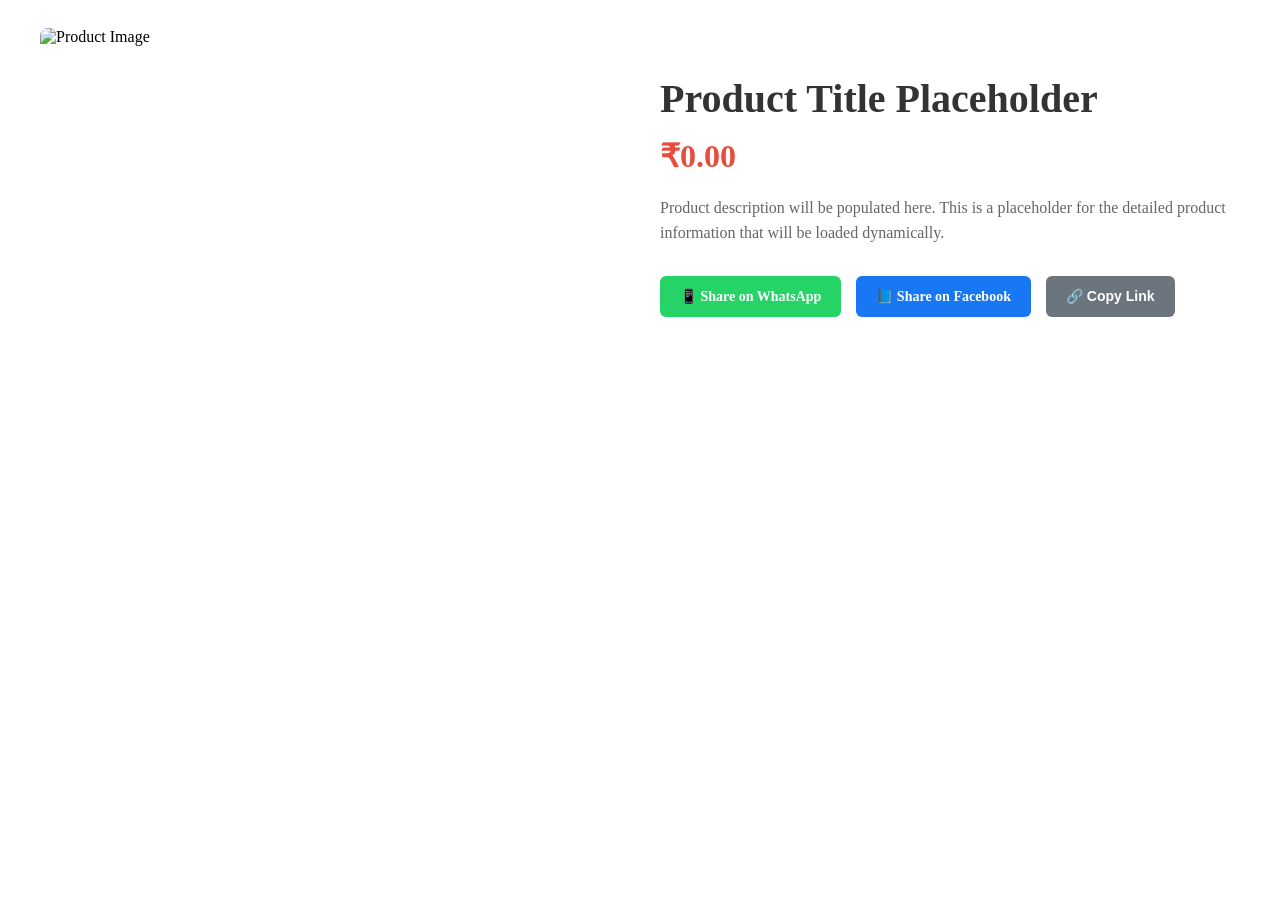
==== product.html @ 0b2ab390 "Create product.html Complete product detail page template with: - Responsive HTML structure - Plac" ====
<!DOCTYPE html>
<html lang="en">
<head>
    <meta charset="UTF-8">
    <meta name="viewport" content="width=device-width, initial-scale=1.0">
    <title id="product-title-meta">Product Name - Sujata Fashion</title>
    
    <!-- Meta tags for social sharing -->
    <meta property="og:title" content="" id="og-title">
    <meta property="og:description" content="" id="og-description">
    <meta property="og:image" content="" id="og-image">
    <meta property="og:url" content="" id="og-url">
    <meta property="og:type" content="product">
    <meta name="twitter:card" content="summary_large_image">
    <meta name="twitter:title" content="" id="twitter-title">
    <meta name="twitter:description" content="" id="twitter-description">
    <meta name="twitter:image" content="" id="twitter-image">
    
    <!-- Existing main.css styling -->
    <link rel="stylesheet" href="main.css">
    
    <style>
        .product-container {
            max-width: 1200px;
            margin: 0 auto;
            padding: 20px;
        }
        
        .product-layout {
            display: grid;
            grid-template-columns: 1fr 1fr;
            gap: 40px;
            margin-bottom: 30px;
        }
        
        .product-images {
            display: flex;
            flex-direction: column;
        }
        
        .main-image {
            width: 100%;
            height: 500px;
            object-fit: cover;
            border-radius: 8px;
            margin-bottom: 15px;
        }
        
        .image-gallery {
            display: flex;
            gap: 10px;
            overflow-x: auto;
        }
        
        .gallery-thumb {
            width: 80px;
            height: 80px;
            object-fit: cover;
            border-radius: 4px;
            cursor: pointer;
            border: 2px solid transparent;
            transition: border-color 0.3s;
        }
        
        .gallery-thumb:hover,
        .gallery-thumb.active {
            border-color: #007bff;
        }
        
        .product-info {
            padding: 20px 0;
        }
        
        .product-title {
            font-size: 2.5em;
            margin-bottom: 15px;
            color: #333;
        }
        
        .product-price {
            font-size: 2em;
            color: #e74c3c;
            font-weight: bold;
            margin-bottom: 20px;
        }
        
        .product-description {
            line-height: 1.6;
            margin-bottom: 30px;
            color: #666;
        }
        
        .share-buttons {
            display: flex;
            gap: 15px;
            margin-top: 20px;
        }
        
        .share-btn {
            padding: 12px 20px;
            border: none;
            border-radius: 6px;
            cursor: pointer;
            font-size: 14px;
            font-weight: bold;
            text-decoration: none;
            display: inline-flex;
            align-items: center;
            gap: 8px;
            transition: background-color 0.3s;
        }
        
        .whatsapp-btn {
            background-color: #25d366;
            color: white;
        }
        
        .whatsapp-btn:hover {
            background-color: #128c7e;
        }
        
        .facebook-btn {
            background-color: #1877f2;
            color: white;
        }
        
        .facebook-btn:hover {
            background-color: #166fe5;
        }
        
        .copy-btn {
            background-color: #6c757d;
            color: white;
        }
        
        .copy-btn:hover {
            background-color: #5a6268;
        }
        
        @media (max-width: 768px) {
            .product-layout {
                grid-template-columns: 1fr;
                gap: 20px;
            }
            
            .product-title {
                font-size: 2em;
            }
            
            .product-price {
                font-size: 1.5em;
            }
            
            .share-buttons {
                flex-wrap: wrap;
            }
        }
    </style>
</head>
<body>
    <!-- Navigation and header would go here -->
    
    <div class="product-container">
        <div class="product-layout">
            <!-- Product Images Section -->
            <div class="product-images">
                <img id="main-product-image" class="main-image" src="" alt="Product Image" onerror="this.src='[data-uri]">
                
                <!-- Image Gallery Thumbnails -->
                <div id="image-gallery" class="image-gallery">
                    <!-- Gallery thumbnails will be populated by JavaScript -->
                </div>
            </div>
            
            <!-- Product Information Section -->
            <div class="product-info">
                <h1 id="product-title" class="product-title">Product Title Placeholder</h1>
                
                <div id="product-price" class="product-price">₹0.00</div>
                
                <div id="product-description" class="product-description">
                    <p>Product description will be populated here. This is a placeholder for the detailed product information that will be loaded dynamically.</p>
                </div>
                
                <!-- Share Buttons -->
                <div class="share-buttons">
                    <a href="#" id="whatsapp-share" class="share-btn whatsapp-btn" target="_blank">
                        📱 Share on WhatsApp
                    </a>
                    <a href="#" id="facebook-share" class="share-btn facebook-btn" target="_blank">
                        📘 Share on Facebook
                    </a>
                    <button id="copy-link" class="share-btn copy-btn">
                        🔗 Copy Link
                    </button>
                </div>
            </div>
        </div>
    </div>
    
    <script>
        // Placeholder JavaScript functions for dynamic content population
        const ProductPage = {
            // Function to populate product data
            populateProduct: function(productData) {
                // Update title
                document.getElementById('product-title').textContent = productData.title || 'Product Title';
                document.getElementById('product-title-meta').textContent = (productData.title || 'Product') + ' - Sujata Fashion';
                
                // Update price
                document.getElementById('product-price').textContent = productData.price || '₹0.00';
                
                // Update description
                document.getElementById('product-description').innerHTML = productData.description || '<p>No description available.</p>';
                
                // Update main image
                if (productData.mainImage) {
                    document.getElementById('main-product-image').src = productData.mainImage;
                    document.getElementById('main-product-image').alt = productData.title || 'Product Image';
                }
                
                // Populate image gallery
                if (productData.gallery && productData.gallery.length > 0) {
                    this.populateImageGallery(productData.gallery);
                }
                
                // Update meta tags for social sharing
                this.updateMetaTags(productData);
                
                // Update share buttons
                this.updateShareButtons(productData);
            },
            
            // Function to populate image gallery
            populateImageGallery: function(images) {
                const gallery = document.getElementById('image-gallery');
                gallery.innerHTML = '';
                
                images.forEach((image, index) => {
                    const thumb = document.createElement('img');
                    thumb.src = image;
                    thumb.alt = `Product view ${index + 1}`;
                    thumb.className = 'gallery-thumb';
                    if (index === 0) thumb.classList.add('active');
                    
                    thumb.addEventListener('click', () => {
                        document.getElementById('main-product-image').src = image;
                        document.querySelectorAll('.gallery-thumb').forEach(t => t.classList.remove('active'));
                        thumb.classList.add('active');
                    });
                    
                    gallery.appendChild(thumb);
                });
            },
            
            // Function to update meta tags for social sharing
            updateMetaTags: function(productData) {
                const currentUrl = window.location.href;
                
                // Update Open Graph tags
                document.getElementById('og-title').content = productData.title || 'Product';
                document.getElementById('og-description').content = productData.shortDescription || productData.title || 'Check out this product';
                document.getElementById('og-image').content = productData.mainImage || '';
                document.getElementById('og-url').content = currentUrl;
                
                // Update Twitter tags
                document.getElementById('twitter-title').content = productData.title || 'Product';
                document.getElementById('twitter-description').content = productData.shortDescription || productData.title || 'Check out this product';
                document.getElementById('twitter-image').content = productData.mainImage || '';
            },
            
            // Function to update share buttons
            updateShareButtons: function(productData) {
                const currentUrl = encodeURIComponent(window.location.href);
                const title = encodeURIComponent(productData.title || 'Check out this product');
                const description = encodeURIComponent(productData.shortDescription || productData.title || 'Amazing product from Sujata Fashion');
                
                // WhatsApp share
                const whatsappUrl = `https://api.whatsapp.com/send?text=${title}%20-%20${description}%20${currentUrl}`;
                document.getElementById('whatsapp-share').href = whatsappUrl;
                
                // Facebook share
                const facebookUrl = `https://www.facebook.com/sharer/sharer.php?u=${currentUrl}`;
                document.getElementById('facebook-share').href = facebookUrl;
                
                // Copy link functionality
                document.getElementById('copy-link').addEventListener('click', () => {
                    navigator.clipboard.writeText(window.location.href).then(() => {
                        const btn = document.getElementById('copy-link');
                        const originalText = btn.innerHTML;
                        btn.innerHTML = '✅ Copied!';
                        setTimeout(() => {
                            btn.innerHTML = originalText;
                        }, 2000);
                    }).catch(err => {
                        console.error('Failed to copy link: ', err);
                        alert('Failed to copy link to clipboard');
                    });
                });
            },
            
            // Example function to load product data (replace with actual data fetching)
            loadProduct: function(productId) {
                // This is where you would fetch product data from your backend
                // For now, here's an example of how to use the populate function:
                /*
                const exampleProduct = {
                    title: "Beautiful Saree",
                    price: "₹2,999",
                    shortDescription: "Elegant traditional saree perfect for special occasions",
                    description: "<p>This beautiful saree is crafted with the finest materials...</p>",
                    mainImage: "images/saree-main.jpg",
                    gallery: [
                        "images/saree-1.jpg",
                        "images/saree-2.jpg",
                        "images/saree-3.jpg",
                        "images/saree-4.jpg"
                    ]
                };
                this.populateProduct(exampleProduct);
                */
            }
        };
        
        // Initialize the page
        document.addEventListener('DOMContentLoaded', function() {
            // Get product ID from URL parameters or other source
            const urlParams = new URLSearchParams(window.location.search);
            const productId = urlParams.get('id');
            
            if (productId) {
                ProductPage.loadProduct(productId);
            }
            
            // Example: Uncomment to test with sample data
            // ProductPage.populateProduct({
            //     title: "Sample Product",
            //     price: "₹1,999",
            //     shortDescription: "Sample product for testing",
            //     description: "<p>This is a sample product description.</p>",
            //     mainImage: "https://via.placeholder.com/500x500",
            //     gallery: [
            //         "https://via.placeholder.com/500x500/ff0000",
            //         "https://via.placeholder.com/500x500/00ff00",
            //         "https://via.placeholder.com/500x500/0000ff"
            //     ]
            // });
        });
    </script>
</body>
</html>
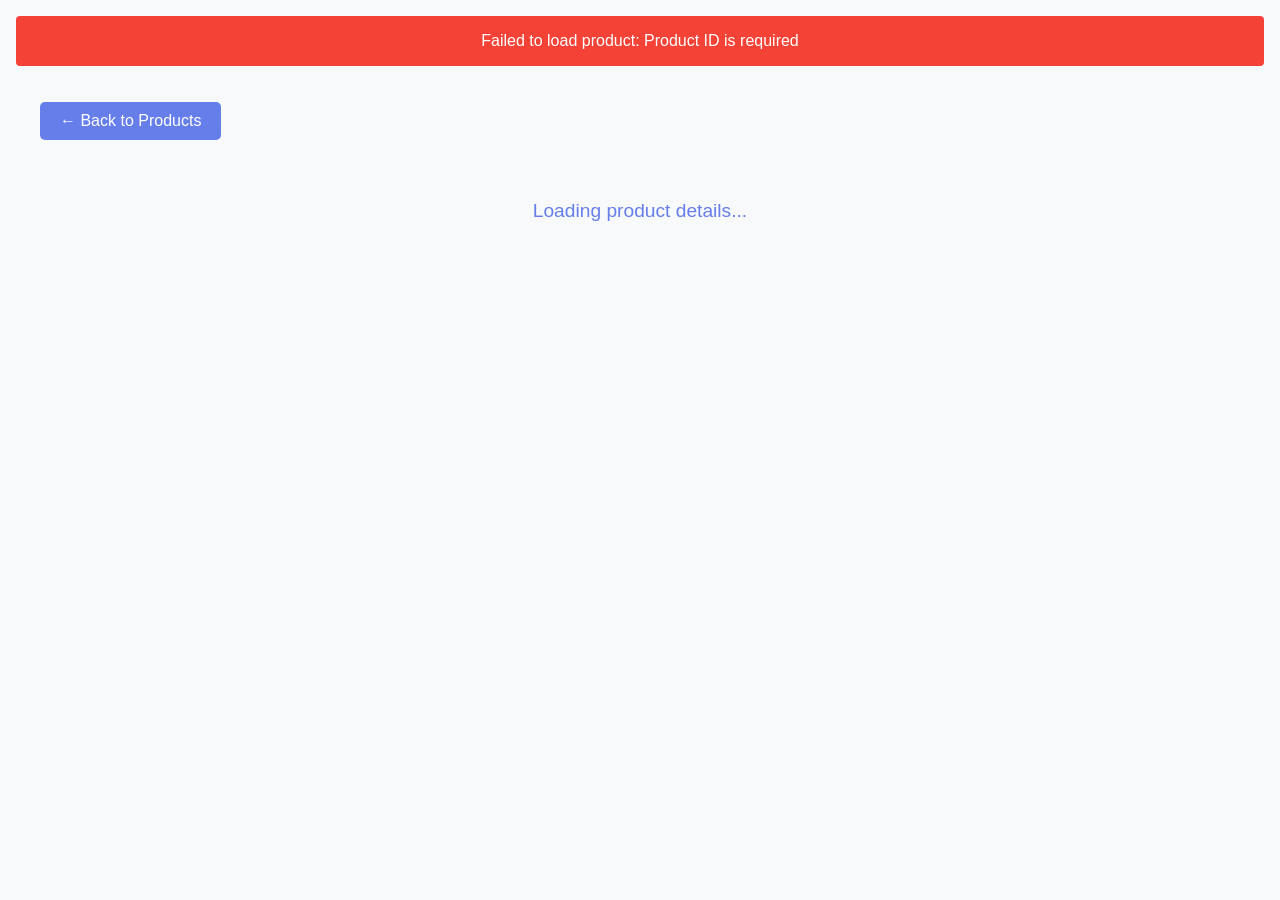
==== commit 05536cdc: "Update product.html" ====
--- a/product.html
+++ b/product.html
@@ -3,39 +3,46 @@
 <head>
     <meta charset="UTF-8">
     <meta name="viewport" content="width=device-width, initial-scale=1.0">
-    <title id="product-title-meta">Product Name - Sujata Fashion</title>
-    
-    <!-- Meta tags for social sharing -->
-    <meta property="og:title" content="" id="og-title">
-    <meta property="og:description" content="" id="og-description">
-    <meta property="og:image" content="" id="og-image">
-    <meta property="og:url" content="" id="og-url">
-    <meta property="og:type" content="product">
-    <meta name="twitter:card" content="summary_large_image">
-    <meta name="twitter:title" content="" id="twitter-title">
-    <meta name="twitter:description" content="" id="twitter-description">
-    <meta name="twitter:image" content="" id="twitter-image">
-    
-    <!-- Existing main.css styling -->
-    <link rel="stylesheet" href="main.css">
-    
+    <title>Product Details - Sujata Fashion</title>
+    <link rel="stylesheet" href="css/main.css">
     <style>
-        .product-container {
+        body {
+            font-family: 'Arial', sans-serif;
+            margin: 0;
+            padding: 0;
+            background-color: #f8f9fa;
+        }
+        
+        .container {
             max-width: 1200px;
             margin: 0 auto;
             padding: 20px;
         }
         
-        .product-layout {
+        .back-button {
+            background: #667eea;
+            color: white;
+            border: none;
+            padding: 10px 20px;
+            border-radius: 5px;
+            cursor: pointer;
+            margin-bottom: 20px;
+            font-size: 16px;
+        }
+        
+        .product-detail {
+            background: white;
+            border-radius: 12px;
+            overflow: hidden;
+            box-shadow: 0 4px 15px rgba(0,0,0,0.1);
             display: grid;
             grid-template-columns: 1fr 1fr;
             gap: 40px;
-            margin-bottom: 30px;
+            padding: 40px;
         }
         
-        .product-images {
-            display: flex;
-            flex-direction: column;
+        .image-gallery {
+            position: relative;
         }
         
         .main-image {
@@ -46,306 +53,126 @@
             margin-bottom: 15px;
         }
         
-        .image-gallery {
+        .thumbnail-gallery {
             display: flex;
             gap: 10px;
             overflow-x: auto;
         }
         
-        .gallery-thumb {
+        .thumbnail {
             width: 80px;
             height: 80px;
             object-fit: cover;
             border-radius: 4px;
             cursor: pointer;
             border: 2px solid transparent;
-            transition: border-color 0.3s;
+            flex-shrink: 0;
         }
         
-        .gallery-thumb:hover,
-        .gallery-thumb.active {
-            border-color: #007bff;
+        .thumbnail.active {
+            border-color: #667eea;
         }
         
-        .product-info {
-            padding: 20px 0;
-        }
-        
-        .product-title {
-            font-size: 2.5em;
-            margin-bottom: 15px;
+        .product-info h1 {
             color: #333;
+            font-size: 2em;
+            margin-bottom: 10px;
         }
         
         .product-price {
             font-size: 2em;
-            color: #e74c3c;
+            color: #667eea;
             font-weight: bold;
+            margin: 15px 0;
+        }
+        
+        .security-deposit {
+            font-size: 1.1em;
+            color: #666;
             margin-bottom: 20px;
         }
         
-        .product-description {
-            line-height: 1.6;
-            margin-bottom: 30px;
+        .product-category {
+            background: #f0f0f0;
+            padding: 8px 16px;
+            border-radius: 20px;
+            display: inline-block;
+            margin-bottom: 20px;
             color: #666;
         }
         
-        .share-buttons {
+        .product-description {
+            color: #666;
+            line-height: 1.6;
+            margin-bottom: 30px;
+            font-size: 1.1em;
+        }
+        
+        .action-buttons {
             display: flex;
             gap: 15px;
-            margin-top: 20px;
+            flex-wrap: wrap;
         }
         
-        .share-btn {
-            padding: 12px 20px;
+        .whatsapp-btn, .facebook-btn, .copy-btn {
+            padding: 15px 25px;
             border: none;
-            border-radius: 6px;
+            border-radius: 25px;
+            font-weight: bold;
             cursor: pointer;
-            font-size: 14px;
-            font-weight: bold;
-            text-decoration: none;
-            display: inline-flex;
-            align-items: center;
-            gap: 8px;
-            transition: background-color 0.3s;
+            font-size: 1em;
+            flex: 1;
+            min-width: 150px;
         }
         
         .whatsapp-btn {
-            background-color: #25d366;
+            background: #25D366;
             color: white;
         }
         
-        .whatsapp-btn:hover {
-            background-color: #128c7e;
-        }
-        
         .facebook-btn {
-            background-color: #1877f2;
+            background: #1877F2;
             color: white;
         }
         
-        .facebook-btn:hover {
-            background-color: #166fe5;
-        }
-        
         .copy-btn {
-            background-color: #6c757d;
+            background: #6c757d;
             color: white;
         }
         
-        .copy-btn:hover {
-            background-color: #5a6268;
+        .loading {
+            text-align: center;
+            padding: 40px;
+            font-size: 1.2em;
+            color: #667eea;
         }
         
         @media (max-width: 768px) {
-            .product-layout {
+            .product-detail {
                 grid-template-columns: 1fr;
                 gap: 20px;
+                padding: 20px;
             }
             
-            .product-title {
-                font-size: 2em;
+            .action-buttons {
+                flex-direction: column;
             }
             
-            .product-price {
-                font-size: 1.5em;
-            }
-            
-            .share-buttons {
-                flex-wrap: wrap;
+            .whatsapp-btn, .facebook-btn, .copy-btn {
+                flex: none;
             }
         }
     </style>
 </head>
 <body>
-    <!-- Navigation and header would go here -->
-    
-    <div class="product-container">
-        <div class="product-layout">
-            <!-- Product Images Section -->
-            <div class="product-images">
-                <img id="main-product-image" class="main-image" src="" alt="Product Image" onerror="this.src='[data-uri]">
-                
-                <!-- Image Gallery Thumbnails -->
-                <div id="image-gallery" class="image-gallery">
-                    <!-- Gallery thumbnails will be populated by JavaScript -->
-                </div>
-            </div>
-            
-            <!-- Product Information Section -->
-            <div class="product-info">
-                <h1 id="product-title" class="product-title">Product Title Placeholder</h1>
-                
-                <div id="product-price" class="product-price">₹0.00</div>
-                
-                <div id="product-description" class="product-description">
-                    <p>Product description will be populated here. This is a placeholder for the detailed product information that will be loaded dynamically.</p>
-                </div>
-                
-                <!-- Share Buttons -->
-                <div class="share-buttons">
-                    <a href="#" id="whatsapp-share" class="share-btn whatsapp-btn" target="_blank">
-                        📱 Share on WhatsApp
-                    </a>
-                    <a href="#" id="facebook-share" class="share-btn facebook-btn" target="_blank">
-                        📘 Share on Facebook
-                    </a>
-                    <button id="copy-link" class="share-btn copy-btn">
-                        🔗 Copy Link
-                    </button>
-                </div>
-            </div>
+    <div class="container">
+        <button class="back-button" onclick="goBack()">← Back to Products</button>
+        
+        <div id="product-detail-container">
+            <div class="loading">Loading product details...</div>
         </div>
     </div>
-    
-    <script>
-        // Placeholder JavaScript functions for dynamic content population
-        const ProductPage = {
-            // Function to populate product data
-            populateProduct: function(productData) {
-                // Update title
-                document.getElementById('product-title').textContent = productData.title || 'Product Title';
-                document.getElementById('product-title-meta').textContent = (productData.title || 'Product') + ' - Sujata Fashion';
-                
-                // Update price
-                document.getElementById('product-price').textContent = productData.price || '₹0.00';
-                
-                // Update description
-                document.getElementById('product-description').innerHTML = productData.description || '<p>No description available.</p>';
-                
-                // Update main image
-                if (productData.mainImage) {
-                    document.getElementById('main-product-image').src = productData.mainImage;
-                    document.getElementById('main-product-image').alt = productData.title || 'Product Image';
-                }
-                
-                // Populate image gallery
-                if (productData.gallery && productData.gallery.length > 0) {
-                    this.populateImageGallery(productData.gallery);
-                }
-                
-                // Update meta tags for social sharing
-                this.updateMetaTags(productData);
-                
-                // Update share buttons
-                this.updateShareButtons(productData);
-            },
-            
-            // Function to populate image gallery
-            populateImageGallery: function(images) {
-                const gallery = document.getElementById('image-gallery');
-                gallery.innerHTML = '';
-                
-                images.forEach((image, index) => {
-                    const thumb = document.createElement('img');
-                    thumb.src = image;
-                    thumb.alt = `Product view ${index + 1}`;
-                    thumb.className = 'gallery-thumb';
-                    if (index === 0) thumb.classList.add('active');
-                    
-                    thumb.addEventListener('click', () => {
-                        document.getElementById('main-product-image').src = image;
-                        document.querySelectorAll('.gallery-thumb').forEach(t => t.classList.remove('active'));
-                        thumb.classList.add('active');
-                    });
-                    
-                    gallery.appendChild(thumb);
-                });
-            },
-            
-            // Function to update meta tags for social sharing
-            updateMetaTags: function(productData) {
-                const currentUrl = window.location.href;
-                
-                // Update Open Graph tags
-                document.getElementById('og-title').content = productData.title || 'Product';
-                document.getElementById('og-description').content = productData.shortDescription || productData.title || 'Check out this product';
-                document.getElementById('og-image').content = productData.mainImage || '';
-                document.getElementById('og-url').content = currentUrl;
-                
-                // Update Twitter tags
-                document.getElementById('twitter-title').content = productData.title || 'Product';
-                document.getElementById('twitter-description').content = productData.shortDescription || productData.title || 'Check out this product';
-                document.getElementById('twitter-image').content = productData.mainImage || '';
-            },
-            
-            // Function to update share buttons
-            updateShareButtons: function(productData) {
-                const currentUrl = encodeURIComponent(window.location.href);
-                const title = encodeURIComponent(productData.title || 'Check out this product');
-                const description = encodeURIComponent(productData.shortDescription || productData.title || 'Amazing product from Sujata Fashion');
-                
-                // WhatsApp share
-                const whatsappUrl = `https://api.whatsapp.com/send?text=${title}%20-%20${description}%20${currentUrl}`;
-                document.getElementById('whatsapp-share').href = whatsappUrl;
-                
-                // Facebook share
-                const facebookUrl = `https://www.facebook.com/sharer/sharer.php?u=${currentUrl}`;
-                document.getElementById('facebook-share').href = facebookUrl;
-                
-                // Copy link functionality
-                document.getElementById('copy-link').addEventListener('click', () => {
-                    navigator.clipboard.writeText(window.location.href).then(() => {
-                        const btn = document.getElementById('copy-link');
-                        const originalText = btn.innerHTML;
-                        btn.innerHTML = '✅ Copied!';
-                        setTimeout(() => {
-                            btn.innerHTML = originalText;
-                        }, 2000);
-                    }).catch(err => {
-                        console.error('Failed to copy link: ', err);
-                        alert('Failed to copy link to clipboard');
-                    });
-                });
-            },
-            
-            // Example function to load product data (replace with actual data fetching)
-            loadProduct: function(productId) {
-                // This is where you would fetch product data from your backend
-                // For now, here's an example of how to use the populate function:
-                /*
-                const exampleProduct = {
-                    title: "Beautiful Saree",
-                    price: "₹2,999",
-                    shortDescription: "Elegant traditional saree perfect for special occasions",
-                    description: "<p>This beautiful saree is crafted with the finest materials...</p>",
-                    mainImage: "images/saree-main.jpg",
-                    gallery: [
-                        "images/saree-1.jpg",
-                        "images/saree-2.jpg",
-                        "images/saree-3.jpg",
-                        "images/saree-4.jpg"
-                    ]
-                };
-                this.populateProduct(exampleProduct);
-                */
-            }
-        };
-        
-        // Initialize the page
-        document.addEventListener('DOMContentLoaded', function() {
-            // Get product ID from URL parameters or other source
-            const urlParams = new URLSearchParams(window.location.search);
-            const productId = urlParams.get('id');
-            
-            if (productId) {
-                ProductPage.loadProduct(productId);
-            }
-            
-            // Example: Uncomment to test with sample data
-            // ProductPage.populateProduct({
-            //     title: "Sample Product",
-            //     price: "₹1,999",
-            //     shortDescription: "Sample product for testing",
-            //     description: "<p>This is a sample product description.</p>",
-            //     mainImage: "https://via.placeholder.com/500x500",
-            //     gallery: [
-            //         "https://via.placeholder.com/500x500/ff0000",
-            //         "https://via.placeholder.com/500x500/00ff00",
-            //         "https://via.placeholder.com/500x500/0000ff"
-            //     ]
-            // });
-        });
-    </script>
+
+    <script src="js/product-page.js"></script>
 </body>
 </html>
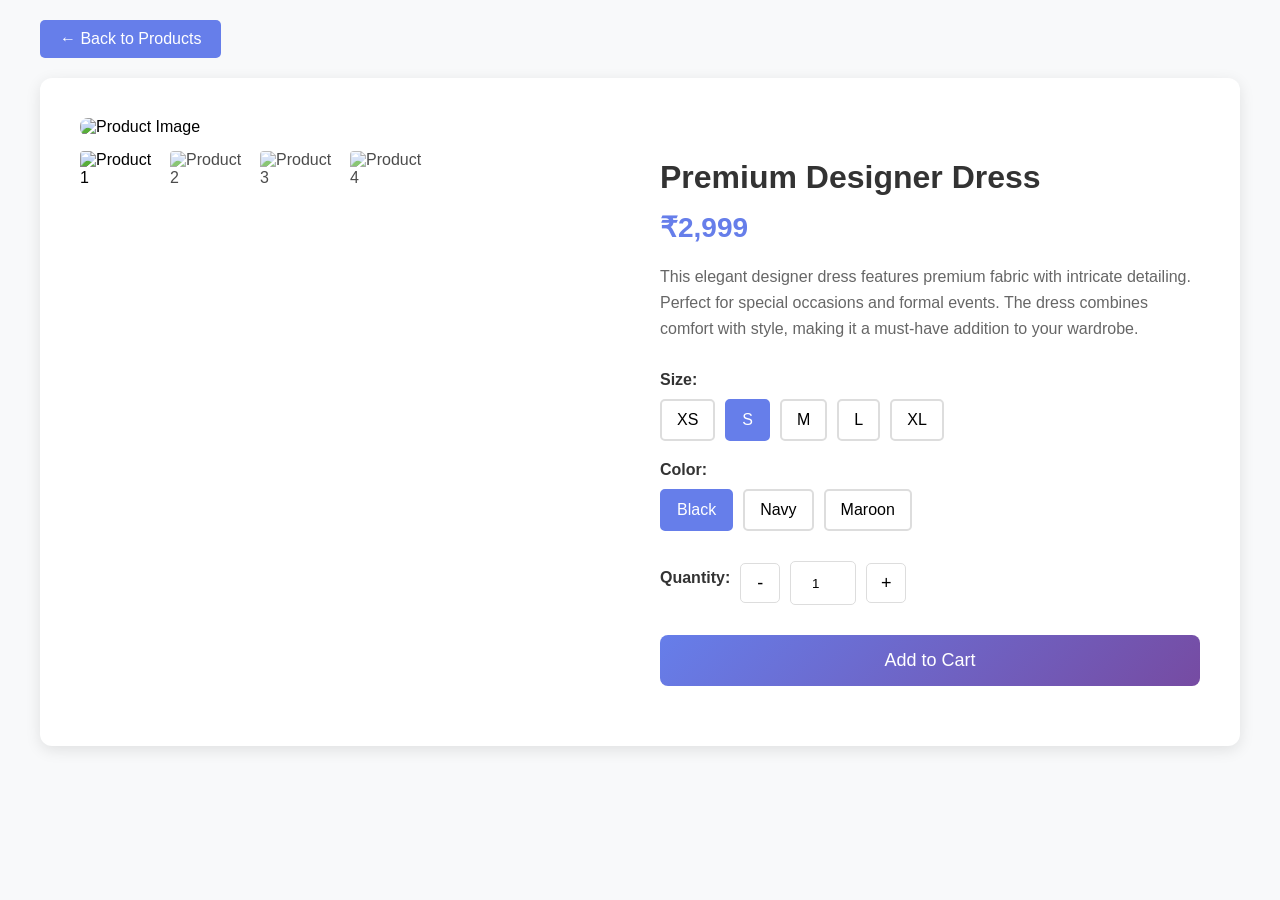
==== commit 5cd5e509: "Fix .main-image CSS to prevent image cutting - use responsive height and object-fit: containFix .mai" ====
--- a/product.html
+++ b/product.html
@@ -5,6 +5,8 @@
     <meta name="viewport" content="width=device-width, initial-scale=1.0">
     <title>Product Details - Sujata Fashion</title>
     <link rel="stylesheet" href="css/main.css">
+</head>
+<body>
     <style>
         body {
             font-family: 'Arial', sans-serif;
@@ -47,8 +49,9 @@
         
         .main-image {
             width: 100%;
-            height: 500px;
-            object-fit: cover;
+            height: auto;
+            max-height: 700px;
+            object-fit: contain;
             border-radius: 8px;
             margin-bottom: 15px;
         }
@@ -65,86 +68,118 @@
             object-fit: cover;
             border-radius: 4px;
             cursor: pointer;
-            border: 2px solid transparent;
-            flex-shrink: 0;
-        }
-        
+            opacity: 0.7;
+            transition: opacity 0.3s ease;
+        }
+        
+        .thumbnail:hover,
         .thumbnail.active {
-            border-color: #667eea;
-        }
-        
-        .product-info h1 {
+            opacity: 1;
+        }
+        
+        .product-info {
+            padding: 20px 0;
+        }
+        
+        .product-title {
+            font-size: 32px;
+            font-weight: bold;
+            margin-bottom: 15px;
             color: #333;
-            font-size: 2em;
-            margin-bottom: 10px;
         }
         
         .product-price {
-            font-size: 2em;
+            font-size: 28px;
             color: #667eea;
             font-weight: bold;
-            margin: 15px 0;
-        }
-        
-        .security-deposit {
-            font-size: 1.1em;
+            margin-bottom: 20px;
+        }
+        
+        .product-description {
+            font-size: 16px;
+            line-height: 1.6;
             color: #666;
+            margin-bottom: 30px;
+        }
+        
+        .product-options {
+            margin-bottom: 30px;
+        }
+        
+        .option-group {
             margin-bottom: 20px;
         }
         
-        .product-category {
-            background: #f0f0f0;
-            padding: 8px 16px;
-            border-radius: 20px;
-            display: inline-block;
-            margin-bottom: 20px;
-            color: #666;
-        }
-        
-        .product-description {
-            color: #666;
-            line-height: 1.6;
+        .option-label {
+            font-weight: bold;
+            margin-bottom: 10px;
+            color: #333;
+        }
+        
+        .size-options,
+        .color-options {
+            display: flex;
+            gap: 10px;
+            flex-wrap: wrap;
+        }
+        
+        .size-option,
+        .color-option {
+            padding: 10px 15px;
+            border: 2px solid #ddd;
+            border-radius: 5px;
+            cursor: pointer;
+            transition: all 0.3s ease;
+        }
+        
+        .size-option:hover,
+        .size-option.selected,
+        .color-option:hover,
+        .color-option.selected {
+            border-color: #667eea;
+            background-color: #667eea;
+            color: white;
+        }
+        
+        .quantity-selector {
+            display: flex;
+            align-items: center;
+            gap: 10px;
             margin-bottom: 30px;
-            font-size: 1.1em;
-        }
-        
-        .action-buttons {
-            display: flex;
-            gap: 15px;
-            flex-wrap: wrap;
-        }
-        
-        .whatsapp-btn, .facebook-btn, .copy-btn {
-            padding: 15px 25px;
+        }
+        
+        .quantity-btn {
+            width: 40px;
+            height: 40px;
+            border: 1px solid #ddd;
+            background: white;
+            cursor: pointer;
+            border-radius: 5px;
+            font-size: 18px;
+        }
+        
+        .quantity-input {
+            width: 60px;
+            height: 40px;
+            text-align: center;
+            border: 1px solid #ddd;
+            border-radius: 5px;
+        }
+        
+        .add-to-cart {
+            background: linear-gradient(135deg, #667eea 0%, #764ba2 100%);
+            color: white;
             border: none;
-            border-radius: 25px;
-            font-weight: bold;
-            cursor: pointer;
-            font-size: 1em;
-            flex: 1;
-            min-width: 150px;
-        }
-        
-        .whatsapp-btn {
-            background: #25D366;
-            color: white;
-        }
-        
-        .facebook-btn {
-            background: #1877F2;
-            color: white;
-        }
-        
-        .copy-btn {
-            background: #6c757d;
-            color: white;
-        }
-        
-        .loading {
-            text-align: center;
-            padding: 40px;
-            font-size: 1.2em;
-            color: #667eea;
+            padding: 15px 30px;
+            font-size: 18px;
+            border-radius: 8px;
+            cursor: pointer;
+            width: 100%;
+            transition: transform 0.2s ease;
+        }
+        
+        .add-to-cart:hover {
+            transform: translateY(-2px);
         }
         
         @media (max-width: 768px) {
@@ -154,25 +189,123 @@
                 padding: 20px;
             }
             
-            .action-buttons {
-                flex-direction: column;
-            }
-            
-            .whatsapp-btn, .facebook-btn, .copy-btn {
-                flex: none;
+            .main-image {
+                max-height: 500px;
+            }
+            
+            .product-title {
+                font-size: 24px;
+            }
+            
+            .product-price {
+                font-size: 22px;
             }
         }
     </style>
-</head>
-<body>
+    
     <div class="container">
-        <button class="back-button" onclick="goBack()">← Back to Products</button>
-        
-        <div id="product-detail-container">
-            <div class="loading">Loading product details...</div>
+        <button class="back-button" onclick="window.history.back()">
+            ← Back to Products
+        </button>
+        
+        <div class="product-detail">
+            <div class="image-gallery">
+                <img id="mainImage" class="main-image" src="images/product1.jpg" alt="Product Image">
+                <div class="thumbnail-gallery">
+                    <img class="thumbnail active" src="images/product1.jpg" alt="Product 1" onclick="changeImage('images/product1.jpg')">
+                    <img class="thumbnail" src="images/product2.jpg" alt="Product 2" onclick="changeImage('images/product2.jpg')">
+                    <img class="thumbnail" src="images/product3.jpg" alt="Product 3" onclick="changeImage('images/product3.jpg')">
+                    <img class="thumbnail" src="images/product4.jpg" alt="Product 4" onclick="changeImage('images/product4.jpg')">
+                </div>
+            </div>
+            
+            <div class="product-info">
+                <h1 class="product-title">Premium Designer Dress</h1>
+                <div class="product-price">₹2,999</div>
+                <p class="product-description">
+                    This elegant designer dress features premium fabric with intricate detailing. Perfect for special occasions and formal events. The dress combines comfort with style, making it a must-have addition to your wardrobe.
+                </p>
+                
+                <div class="product-options">
+                    <div class="option-group">
+                        <div class="option-label">Size:</div>
+                        <div class="size-options">
+                            <div class="size-option" onclick="selectSize(this)">XS</div>
+                            <div class="size-option selected" onclick="selectSize(this)">S</div>
+                            <div class="size-option" onclick="selectSize(this)">M</div>
+                            <div class="size-option" onclick="selectSize(this)">L</div>
+                            <div class="size-option" onclick="selectSize(this)">XL</div>
+                        </div>
+                    </div>
+                    
+                    <div class="option-group">
+                        <div class="option-label">Color:</div>
+                        <div class="color-options">
+                            <div class="color-option selected" onclick="selectColor(this)">Black</div>
+                            <div class="color-option" onclick="selectColor(this)">Navy</div>
+                            <div class="color-option" onclick="selectColor(this)">Maroon</div>
+                        </div>
+                    </div>
+                </div>
+                
+                <div class="quantity-selector">
+                    <div class="option-label">Quantity:</div>
+                    <button class="quantity-btn" onclick="decreaseQuantity()">-</button>
+                    <input type="number" class="quantity-input" value="1" min="1" id="quantity">
+                    <button class="quantity-btn" onclick="increaseQuantity()">+</button>
+                </div>
+                
+                <button class="add-to-cart" onclick="addToCart()">
+                    Add to Cart
+                </button>
+            </div>
         </div>
     </div>
-
-    <script src="js/product-page.js"></script>
+    
+    <script>
+        function changeImage(src) {
+            document.getElementById('mainImage').src = src;
+            
+            // Update active thumbnail
+            document.querySelectorAll('.thumbnail').forEach(thumb => {
+                thumb.classList.remove('active');
+            });
+            event.target.classList.add('active');
+        }
+        
+        function selectSize(element) {
+            document.querySelectorAll('.size-option').forEach(option => {
+                option.classList.remove('selected');
+            });
+            element.classList.add('selected');
+        }
+        
+        function selectColor(element) {
+            document.querySelectorAll('.color-option').forEach(option => {
+                option.classList.remove('selected');
+            });
+            element.classList.add('selected');
+        }
+        
+        function increaseQuantity() {
+            const quantityInput = document.getElementById('quantity');
+            quantityInput.value = parseInt(quantityInput.value) + 1;
+        }
+        
+        function decreaseQuantity() {
+            const quantityInput = document.getElementById('quantity');
+            if (parseInt(quantityInput.value) > 1) {
+                quantityInput.value = parseInt(quantityInput.value) - 1;
+            }
+        }
+        
+        function addToCart() {
+            const size = document.querySelector('.size-option.selected').textContent;
+            const color = document.querySelector('.color-option.selected').textContent;
+            const quantity = document.getElementById('quantity').value;
+            
+            alert(`Added to cart:\nSize: ${size}\nColor: ${color}\nQuantity: ${quantity}`);
+        }
+    </script>
 </body>
 </html>
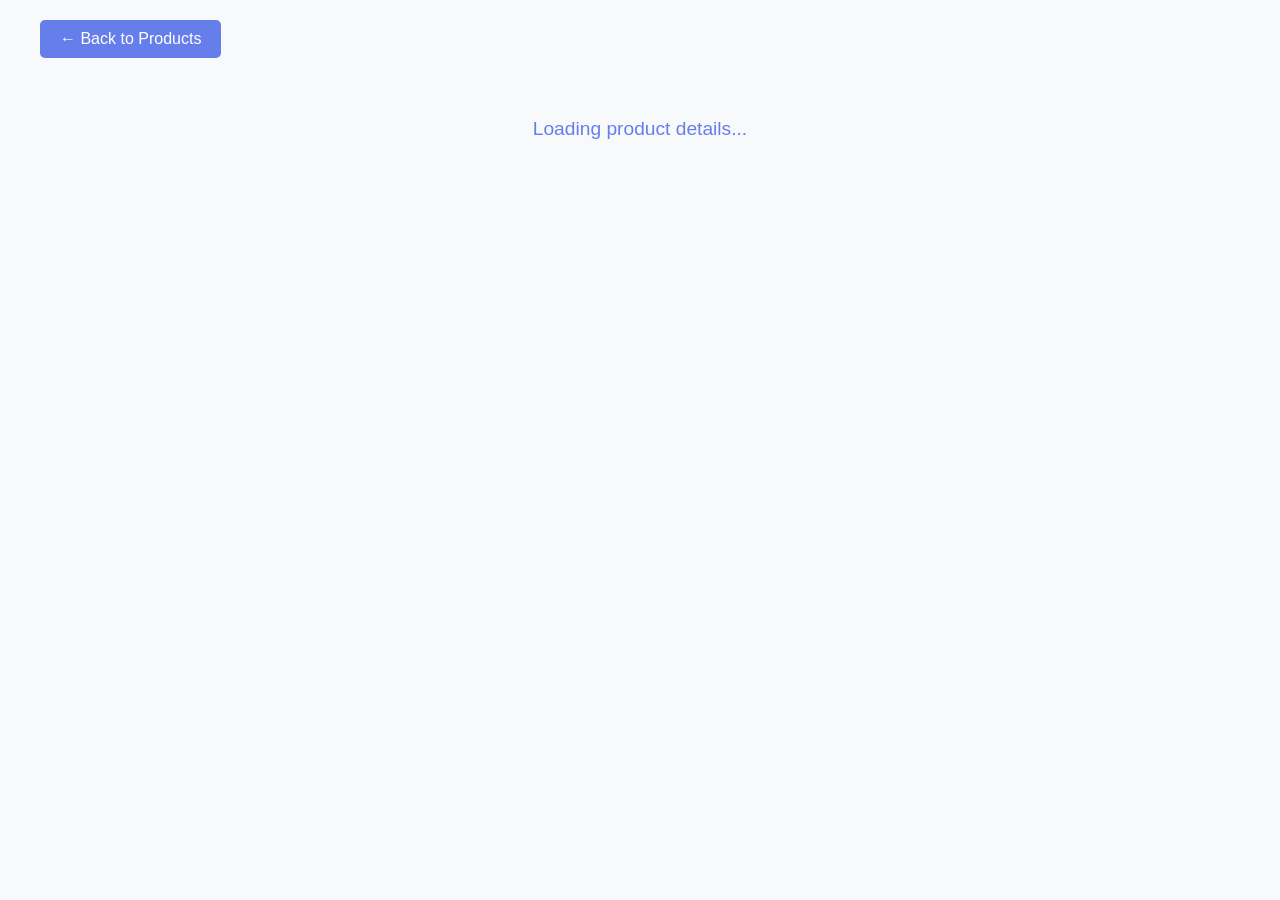
==== commit cdfa7469: "Update product.html" ====
--- a/product.html
+++ b/product.html
@@ -5,8 +5,6 @@
     <meta name="viewport" content="width=device-width, initial-scale=1.0">
     <title>Product Details - Sujata Fashion</title>
     <link rel="stylesheet" href="css/main.css">
-</head>
-<body>
     <style>
         body {
             font-family: 'Arial', sans-serif;
@@ -49,9 +47,8 @@
         
         .main-image {
             width: 100%;
-            height: auto;
-            max-height: 700px;
-            object-fit: contain;
+            height: 500px;
+            object-fit: cover;
             border-radius: 8px;
             margin-bottom: 15px;
         }
@@ -68,118 +65,86 @@
             object-fit: cover;
             border-radius: 4px;
             cursor: pointer;
-            opacity: 0.7;
-            transition: opacity 0.3s ease;
+            border: 2px solid transparent;
+            flex-shrink: 0;
         }
         
-        .thumbnail:hover,
         .thumbnail.active {
-            opacity: 1;
+            border-color: #667eea;
         }
         
-        .product-info {
-            padding: 20px 0;
-        }
-        
-        .product-title {
-            font-size: 32px;
-            font-weight: bold;
-            margin-bottom: 15px;
+        .product-info h1 {
             color: #333;
+            font-size: 2em;
+            margin-bottom: 10px;
         }
         
         .product-price {
-            font-size: 28px;
+            font-size: 2em;
             color: #667eea;
             font-weight: bold;
+            margin: 15px 0;
+        }
+        
+        .security-deposit {
+            font-size: 1.1em;
+            color: #666;
             margin-bottom: 20px;
         }
         
-        .product-description {
-            font-size: 16px;
-            line-height: 1.6;
+        .product-category {
+            background: #f0f0f0;
+            padding: 8px 16px;
+            border-radius: 20px;
+            display: inline-block;
+            margin-bottom: 20px;
             color: #666;
-            margin-bottom: 30px;
         }
         
-        .product-options {
+        .product-description {
+            color: #666;
+            line-height: 1.6;
             margin-bottom: 30px;
+            font-size: 1.1em;
         }
         
-        .option-group {
-            margin-bottom: 20px;
-        }
-        
-        .option-label {
-            font-weight: bold;
-            margin-bottom: 10px;
-            color: #333;
-        }
-        
-        .size-options,
-        .color-options {
+        .action-buttons {
             display: flex;
-            gap: 10px;
+            gap: 15px;
             flex-wrap: wrap;
         }
         
-        .size-option,
-        .color-option {
-            padding: 10px 15px;
-            border: 2px solid #ddd;
-            border-radius: 5px;
+        .whatsapp-btn, .facebook-btn, .copy-btn {
+            padding: 15px 25px;
+            border: none;
+            border-radius: 25px;
+            font-weight: bold;
             cursor: pointer;
-            transition: all 0.3s ease;
+            font-size: 1em;
+            flex: 1;
+            min-width: 150px;
         }
         
-        .size-option:hover,
-        .size-option.selected,
-        .color-option:hover,
-        .color-option.selected {
-            border-color: #667eea;
-            background-color: #667eea;
+        .whatsapp-btn {
+            background: #25D366;
             color: white;
         }
         
-        .quantity-selector {
-            display: flex;
-            align-items: center;
-            gap: 10px;
-            margin-bottom: 30px;
+        .facebook-btn {
+            background: #1877F2;
+            color: white;
         }
         
-        .quantity-btn {
-            width: 40px;
-            height: 40px;
-            border: 1px solid #ddd;
-            background: white;
-            cursor: pointer;
-            border-radius: 5px;
-            font-size: 18px;
+        .copy-btn {
+            background: #6c757d;
+            color: white;
         }
         
-        .quantity-input {
-            width: 60px;
-            height: 40px;
+        .loading {
             text-align: center;
-            border: 1px solid #ddd;
-            border-radius: 5px;
-        }
-        
-        .add-to-cart {
-            background: linear-gradient(135deg, #667eea 0%, #764ba2 100%);
-            color: white;
-            border: none;
-            padding: 15px 30px;
-            font-size: 18px;
-            border-radius: 8px;
-            cursor: pointer;
-            width: 100%;
-            transition: transform 0.2s ease;
-        }
-        
-        .add-to-cart:hover {
-            transform: translateY(-2px);
+            padding: 40px;
+            font-size: 1.2em;
+            color: #667eea;
         }
         
         @media (max-width: 768px) {
@@ -189,123 +154,25 @@
                 padding: 20px;
             }
             
-            .main-image {
-                max-height: 500px;
+            .action-buttons {
+                flex-direction: column;
             }
             
-            .product-title {
-                font-size: 24px;
-            }
-            
-            .product-price {
-                font-size: 22px;
+            .whatsapp-btn, .facebook-btn, .copy-btn {
+                flex: none;
             }
         }
     </style>
-    
+</head>
+<body>
     <div class="container">
-        <button class="back-button" onclick="window.history.back()">
-            ← Back to Products
-        </button>
+        <button class="back-button" onclick="goBack()">← Back to Products</button>
         
-        <div class="product-detail">
-            <div class="image-gallery">
-                <img id="mainImage" class="main-image" src="images/product1.jpg" alt="Product Image">
-                <div class="thumbnail-gallery">
-                    <img class="thumbnail active" src="images/product1.jpg" alt="Product 1" onclick="changeImage('images/product1.jpg')">
-                    <img class="thumbnail" src="images/product2.jpg" alt="Product 2" onclick="changeImage('images/product2.jpg')">
-                    <img class="thumbnail" src="images/product3.jpg" alt="Product 3" onclick="changeImage('images/product3.jpg')">
-                    <img class="thumbnail" src="images/product4.jpg" alt="Product 4" onclick="changeImage('images/product4.jpg')">
-                </div>
-            </div>
-            
-            <div class="product-info">
-                <h1 class="product-title">Premium Designer Dress</h1>
-                <div class="product-price">₹2,999</div>
-                <p class="product-description">
-                    This elegant designer dress features premium fabric with intricate detailing. Perfect for special occasions and formal events. The dress combines comfort with style, making it a must-have addition to your wardrobe.
-                </p>
-                
-                <div class="product-options">
-                    <div class="option-group">
-                        <div class="option-label">Size:</div>
-                        <div class="size-options">
-                            <div class="size-option" onclick="selectSize(this)">XS</div>
-                            <div class="size-option selected" onclick="selectSize(this)">S</div>
-                            <div class="size-option" onclick="selectSize(this)">M</div>
-                            <div class="size-option" onclick="selectSize(this)">L</div>
-                            <div class="size-option" onclick="selectSize(this)">XL</div>
-                        </div>
-                    </div>
-                    
-                    <div class="option-group">
-                        <div class="option-label">Color:</div>
-                        <div class="color-options">
-                            <div class="color-option selected" onclick="selectColor(this)">Black</div>
-                            <div class="color-option" onclick="selectColor(this)">Navy</div>
-                            <div class="color-option" onclick="selectColor(this)">Maroon</div>
-                        </div>
-                    </div>
-                </div>
-                
-                <div class="quantity-selector">
-                    <div class="option-label">Quantity:</div>
-                    <button class="quantity-btn" onclick="decreaseQuantity()">-</button>
-                    <input type="number" class="quantity-input" value="1" min="1" id="quantity">
-                    <button class="quantity-btn" onclick="increaseQuantity()">+</button>
-                </div>
-                
-                <button class="add-to-cart" onclick="addToCart()">
-                    Add to Cart
-                </button>
-            </div>
+        <div id="product-detail-container">
+            <div class="loading">Loading product details...</div>
         </div>
     </div>
-    
-    <script>
-        function changeImage(src) {
-            document.getElementById('mainImage').src = src;
-            
-            // Update active thumbnail
-            document.querySelectorAll('.thumbnail').forEach(thumb => {
-                thumb.classList.remove('active');
-            });
-            event.target.classList.add('active');
-        }
-        
-        function selectSize(element) {
-            document.querySelectorAll('.size-option').forEach(option => {
-                option.classList.remove('selected');
-            });
-            element.classList.add('selected');
-        }
-        
-        function selectColor(element) {
-            document.querySelectorAll('.color-option').forEach(option => {
-                option.classList.remove('selected');
-            });
-            element.classList.add('selected');
-        }
-        
-        function increaseQuantity() {
-            const quantityInput = document.getElementById('quantity');
-            quantityInput.value = parseInt(quantityInput.value) + 1;
-        }
-        
-        function decreaseQuantity() {
-            const quantityInput = document.getElementById('quantity');
-            if (parseInt(quantityInput.value) > 1) {
-                quantityInput.value = parseInt(quantityInput.value) - 1;
-            }
-        }
-        
-        function addToCart() {
-            const size = document.querySelector('.size-option.selected').textContent;
-            const color = document.querySelector('.color-option.selected').textContent;
-            const quantity = document.getElementById('quantity').value;
-            
-            alert(`Added to cart:\nSize: ${size}\nColor: ${color}\nQuantity: ${quantity}`);
-        }
-    </script>
+
+    <script src="js/product-page.js"></script>
 </body>
 </html>
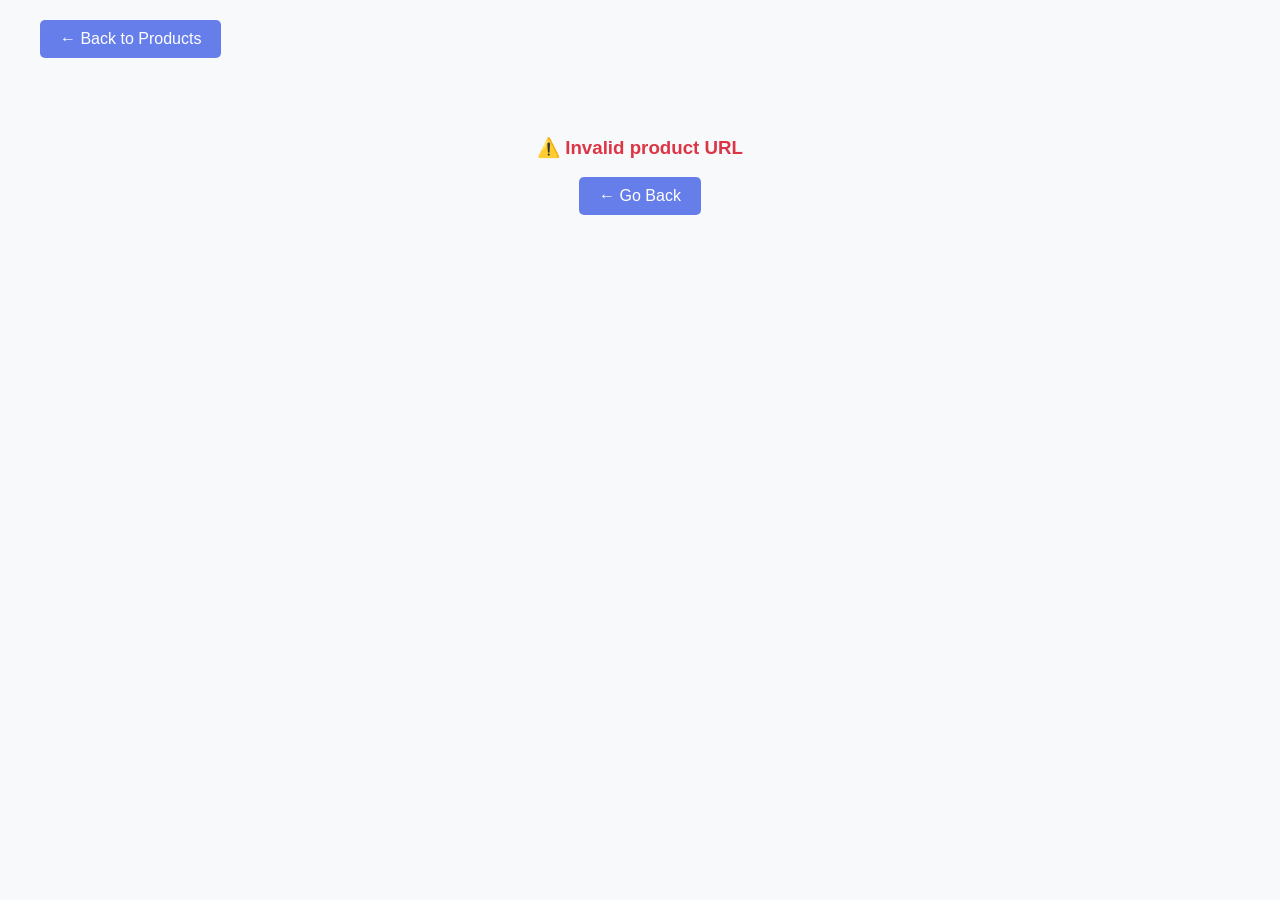
==== commit 634c8954: "Update product.html" ====
--- a/product.html
+++ b/product.html
@@ -47,7 +47,7 @@
         
         .main-image {
             width: 100%;
-            height: 500px;
+            height: 600px;
             object-fit: cover;
             border-radius: 8px;
             margin-bottom: 15px;
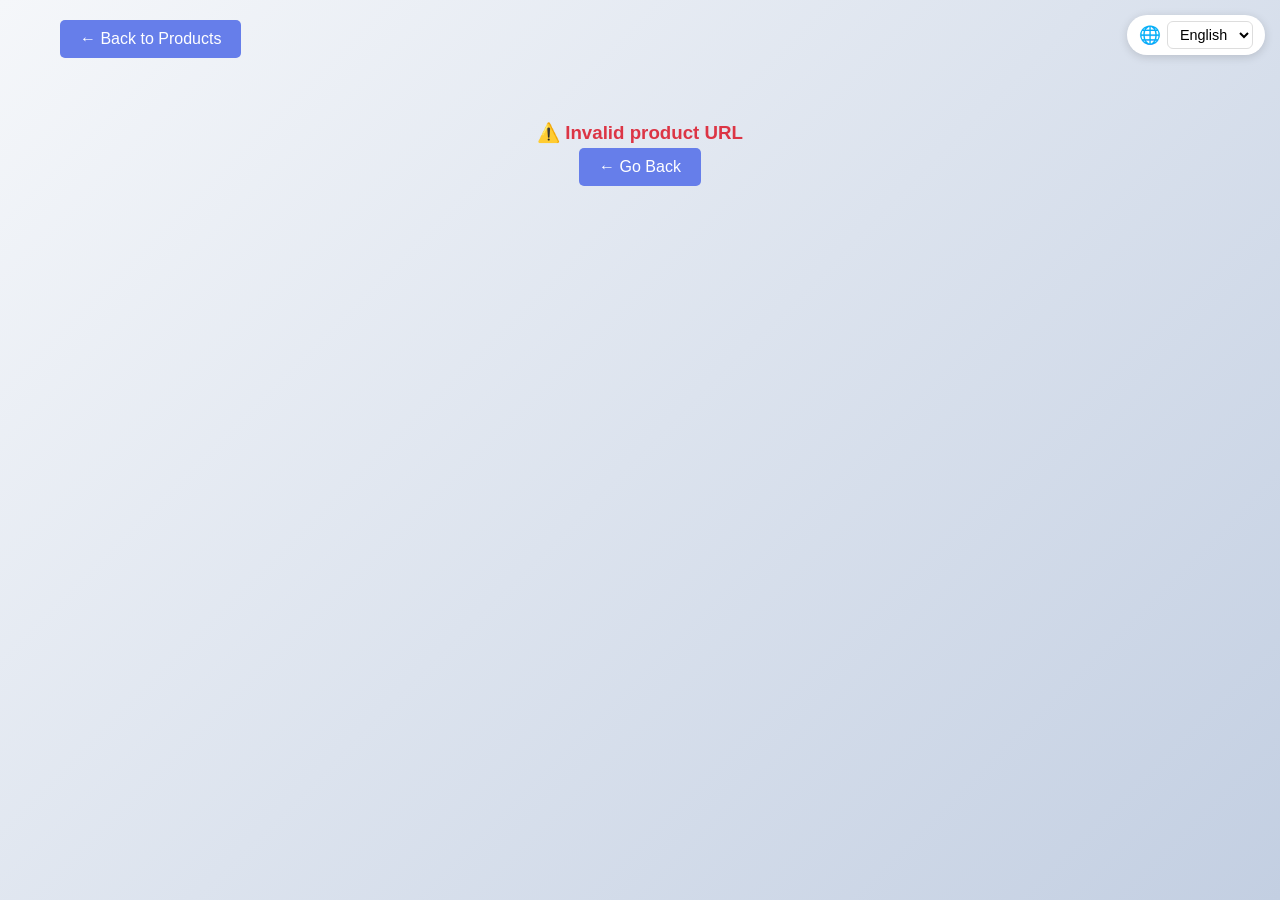
==== commit 63010894: "fix: resolve language toggle — missing DEFAULT_LANG + semicolon bug broke all translations" ====
--- a/product.html
+++ b/product.html
@@ -3,7 +3,15 @@
 <head>
     <meta charset="UTF-8">
     <meta name="viewport" content="width=device-width, initial-scale=1.0">
-    <title>Product Details - Sujata Fashion</title>
+    <title>Product Details - Sujata Fashions</title>
+    <meta name="description" content="View details of fashion products from Sujata Fashions — designer apparel and rental wear.">
+    <meta property="og:title" content="Product Details - Sujata Fashions">
+    <meta property="og:image" content="https://sujatafashion.in/assets/images/logo/logo.png">
+    <meta property="og:url" content="https://sujatafashion.in/product.html">
+    <meta property="og:type" content="website">
+    <meta name="twitter:card" content="summary_large_image">
+    <link rel="canonical" href="https://sujatafashion.in/product.html">
+    <link rel="icon" type="image/png" href="assets/images/logo/logo.png">
     <link rel="stylesheet" href="css/main.css">
     <style>
         body {
@@ -47,7 +55,7 @@
         
         .main-image {
             width: 100%;
-            height: 600px;
+            height: 700px;
             object-fit: cover;
             border-radius: 8px;
             margin-bottom: 15px;
@@ -165,14 +173,24 @@
     </style>
 </head>
 <body>
+    <!-- Language Toggle -->
+    <div style="position: fixed; top: 15px; right: 15px; z-index: 1000; display: flex; align-items: center; gap: 6px; background: white; padding: 6px 12px; border-radius: 25px; box-shadow: 0 2px 10px rgba(0,0,0,0.15);">
+        <label for="lang-select-prod" style="font-size: 1.1em;">🌐</label>
+        <select id="lang-select-prod" class="lang-select" onchange="changeLanguage(this.value)" style="padding: 4px 8px; border-radius: 6px; border: 1px solid #ddd; background: white; font-size: 0.9em; cursor: pointer;">
+            <option value="en">English</option>
+            <option value="hi">हिन्दी</option>
+            <option value="mr">मराठी</option>
+        </select>
+    </div>
     <div class="container">
-        <button class="back-button" onclick="goBack()">← Back to Products</button>
+        <button class="back-button" onclick="goBack()" data-i18n="back_btn_products">← Back to Products</button>
         
         <div id="product-detail-container">
-            <div class="loading">Loading product details...</div>
+            <div class="loading" data-i18n="loading_products">Loading product details...</div>
         </div>
     </div>
 
+    <script src="js/translations.js?v=3"></script>
     <script src="js/product-page.js"></script>
 </body>
 </html>
--- a/css/main.css
+++ b/css/main.css
@@ -0,0 +1,1259 @@
+/* === SUJATA FASHIONS — COMPLETE DESIGN SYSTEM === */
+/* Modern, elegant, fashion-forward. Inter font, blue-purple gradient theme,
+   glass morphism effects, smooth animations throughout. */
+
+/* --- Reset & Base --- */
+*, *::before, *::after {
+    margin: 0;
+    padding: 0;
+    box-sizing: border-box;
+}
+
+html {
+    scroll-behavior: smooth;
+    font-size: 16px;
+}
+
+body {
+    font-family: 'Inter', -apple-system, BlinkMacSystemFont, 'Segoe UI', Roboto, sans-serif;
+    line-height: 1.6;
+    color: #2c3e50;
+    background: linear-gradient(135deg, #f5f7fa 0%, #c3cfe2 100%);
+    min-height: 100vh;
+}
+
+/* --- Main Header --- */
+.main-header {
+    background: linear-gradient(135deg, #667eea 0%, #764ba2 100%);
+    color: white;
+    padding: 40px 20px;
+    text-align: center;
+    border-radius: 0 0 30px 30px;
+    box-shadow: 0 10px 30px rgba(0, 0, 0, 0.2);
+    margin-bottom: 0;
+}
+
+.main-header > div {
+    display: flex;
+    align-items: center;
+    justify-content: center;
+    gap: 32px;
+    flex-wrap: wrap;
+}
+
+.main-header-logo {
+    width: 120px;
+    height: 120px;
+    border-radius: 20px;
+    border: 5px solid rgba(255, 255, 255, 0.2);
+    object-fit: cover;
+    transition: transform 0.3s ease;
+    box-shadow: 0 8px 25px rgba(0, 0, 0, 0.3);
+    background: white;
+}
+
+.main-header-logo:hover {
+    transform: scale(1.05);
+}
+
+.main-header-title {
+    font-size: 2.8rem;
+    font-weight: 800;
+    margin-bottom: 10px;
+    text-shadow: 2px 2px 4px rgba(0, 0, 0, 0.3);
+    color: white;
+    letter-spacing: 2px;
+}
+
+.main-header-tagline {
+    font-size: 1.3rem;
+    opacity: 0.9;
+    font-weight: 400;
+    letter-spacing: 1px;
+    color: rgba(255, 255, 255, 0.9);
+}
+
+/* --- Navigation --- */
+.main-nav {
+    background: rgba(255, 255, 255, 0.9);
+    backdrop-filter: blur(10px);
+    box-shadow: 0 8px 32px rgba(0, 0, 0, 0.1);
+    position: sticky;
+    top: 0;
+    z-index: 1000;
+}
+
+.nav-container {
+    max-width: 1200px;
+    margin: 0 auto;
+    display: flex;
+    justify-content: center;
+    padding: 15px 20px;
+    gap: 20px;
+    flex-wrap: wrap;
+}
+
+.nav-button {
+    display: flex;
+    align-items: center;
+    gap: 10px;
+    background: transparent;
+    border: 2px solid transparent;
+    padding: 15px 25px;
+    border-radius: 25px;
+    cursor: pointer;
+    transition: all 0.3s ease;
+    font-size: 16px;
+    font-weight: 600;
+    color: #64748b;
+    min-width: 120px;
+    justify-content: center;
+    font-family: 'Inter', sans-serif;
+}
+
+.nav-button:hover {
+    background: rgba(102, 126, 234, 0.1);
+    color: #667eea;
+    transform: translateY(-2px);
+}
+
+.nav-button.active {
+    background: linear-gradient(135deg, #667eea 0%, #764ba2 100%);
+    color: white;
+    box-shadow: 0 6px 20px rgba(102, 126, 234, 0.4);
+    transform: translateY(-2px);
+}
+
+/* --- Container --- */
+.container {
+    max-width: 1200px;
+    margin: 0 auto;
+    padding: 20px;
+}
+
+/* --- Tab Content --- */
+.tab-content {
+    display: none;
+    animation: fadeIn 0.5s ease;
+}
+
+.tab-content.active {
+    display: block;
+}
+
+@keyframes fadeIn {
+    from { opacity: 0; transform: translateY(20px); }
+    to { opacity: 1; transform: translateY(0); }
+}
+
+/* --- Hero Section (Academy) --- */
+.hero-section {
+    text-align: center;
+    padding: 80px 20px;
+    background: linear-gradient(135deg, #ff9a9e 0%, #fecfef 50%, #fecfef 100%);
+    border-radius: 25px;
+    margin-bottom: 50px;
+    position: relative;
+    overflow: hidden;
+}
+
+.hero-section::before {
+    content: '';
+    position: absolute;
+    top: -50%;
+    left: -50%;
+    width: 200%;
+    height: 200%;
+    background: repeating-linear-gradient(
+        45deg,
+        transparent,
+        transparent 10px,
+        rgba(255, 255, 255, 0.05) 10px,
+        rgba(255, 255, 255, 0.05) 20px
+    );
+    animation: slide 20s linear infinite;
+}
+
+@keyframes slide {
+    0% { transform: translateX(-100px) translateY(-100px); }
+    100% { transform: translateX(100px) translateY(100px); }
+}
+
+.hero-section > div {
+    position: relative;
+    z-index: 1;
+}
+
+.hero-section img {
+    width: 140px;
+    height: 140px;
+    border-radius: 50%;
+    background: white;
+    box-shadow: 0 8px 32px rgba(0, 0, 0, 0.12);
+    border: 6px solid white;
+    object-fit: contain;
+    margin-bottom: 28px;
+}
+
+.hero-title {
+    font-size: 3rem;
+    font-weight: 800;
+    color: white;
+    margin-bottom: 20px;
+    text-shadow: 2px 2px 4px rgba(0, 0, 0, 0.3);
+    font-family: 'Inter', sans-serif;
+}
+
+.hero-description {
+    font-size: 1.4rem;
+    color: rgba(255, 255, 255, 0.9);
+    margin-bottom: 40px;
+    font-weight: 400;
+    max-width: 700px;
+    margin-left: auto;
+    margin-right: auto;
+    font-style: italic;
+}
+
+/* --- Trust Strip --- */
+.trust-strip {
+    display: grid;
+    grid-template-columns: repeat(auto-fit, minmax(150px, 1fr));
+    gap: 30px;
+    margin-top: 40px;
+    padding: 0 10px;
+}
+
+.trust-strip .stat-card,
+.trust-card {
+    background: rgba(255, 255, 255, 0.95);
+    backdrop-filter: blur(10px);
+    border-radius: 20px;
+    padding: 30px 20px;
+    text-align: center;
+    box-shadow: 0 8px 32px rgba(0, 0, 0, 0.1);
+    transition: transform 0.3s ease, box-shadow 0.3s ease;
+    border: 1px solid rgba(255, 255, 255, 0.2);
+}
+
+.trust-strip .stat-card:hover,
+.trust-card:hover {
+    transform: translateY(-10px);
+    box-shadow: 0 15px 40px rgba(0, 0, 0, 0.2);
+}
+
+.trust-card .stat-number,
+.trust-strip .stat-number {
+    font-size: 2.8rem;
+    font-weight: 800;
+    background: linear-gradient(135deg, #667eea 0%, #764ba2 100%);
+    -webkit-background-clip: text;
+    -webkit-text-fill-color: transparent;
+    background-clip: text;
+    margin-bottom: 8px;
+    display: block;
+}
+
+.trust-card .stat-label,
+.trust-strip .stat-label {
+    font-size: 1rem;
+    color: #64748b;
+    font-weight: 600;
+    text-transform: uppercase;
+    letter-spacing: 1px;
+    display: block;
+}
+
+/* --- Mission Box --- */
+.mission-box {
+    display: grid;
+    grid-template-columns: repeat(auto-fit, minmax(350px, 1fr));
+    gap: 40px;
+    margin: 50px 0;
+}
+
+.mission-box > div {
+    background: white;
+    border-radius: 20px;
+    padding: 40px 30px;
+    text-align: center;
+    box-shadow: 0 10px 30px rgba(0, 0, 0, 0.1);
+    transition: transform 0.3s ease;
+    position: relative;
+    overflow: hidden;
+}
+
+.mission-box > div::before {
+    content: '';
+    position: absolute;
+    top: 0;
+    left: 0;
+    width: 100%;
+    height: 5px;
+    background: linear-gradient(135deg, #667eea 0%, #764ba2 100%);
+}
+
+.mission-box > div:hover {
+    transform: translateY(-10px);
+}
+
+.mission-box .card-icon {
+    font-size: 4rem;
+    margin-bottom: 20px;
+    opacity: 0.8;
+}
+
+.mission-box h3 {
+    font-size: 1.8rem;
+    font-weight: 700;
+    margin-bottom: 20px;
+    color: #2c3e50;
+}
+
+.mission-box p {
+    font-size: 1.1rem;
+    line-height: 1.8;
+    color: #64748b;
+}
+
+/* --- Section Titles --- */
+.section-title {
+    font-size: 2.5rem;
+    font-weight: 800;
+    text-align: center;
+    margin-bottom: 15px;
+    background: linear-gradient(135deg, #667eea 0%, #764ba2 100%);
+    -webkit-background-clip: text;
+    -webkit-text-fill-color: transparent;
+    background-clip: text;
+}
+
+/* --- Courses Section --- */
+.courses-section {
+    margin: 80px 0;
+}
+
+.courses-grid {
+    display: grid;
+    grid-template-columns: repeat(auto-fit, minmax(350px, 1fr));
+    gap: 30px;
+    margin-top: 40px;
+}
+
+.course-card {
+    background: white;
+    border-radius: 20px;
+    overflow: hidden;
+    box-shadow: 0 10px 30px rgba(0, 0, 0, 0.1);
+    transition: all 0.3s ease;
+    border: 1px solid rgba(0, 0, 0, 0.05);
+}
+
+.course-card:hover {
+    transform: translateY(-10px);
+    box-shadow: 0 20px 40px rgba(0, 0, 0, 0.15);
+}
+
+.course-card > div:first-child {
+    background: linear-gradient(135deg, #667eea 0%, #764ba2 100%);
+    color: white;
+    padding: 30px;
+}
+
+.course-title {
+    font-size: 1.5rem;
+    font-weight: 700;
+    margin-bottom: 15px;
+    color: white;
+}
+
+.course-duration {
+    display: inline-block;
+    background: rgba(255, 255, 255, 0.2);
+    padding: 5px 15px;
+    border-radius: 20px;
+    font-size: 0.9rem;
+    font-weight: 600;
+    color: white;
+}
+
+.course-card > div:last-child {
+    padding: 30px;
+}
+
+.course-description {
+    margin-bottom: 15px;
+    color: #64748b;
+    line-height: 1.6;
+}
+
+.course-features {
+    background: #f6f7fb;
+    border-radius: 10px;
+    padding: 18px 22px;
+    margin-top: 18px;
+}
+
+.course-features h4 {
+    font-size: 1.1rem;
+    color: #2c3e50;
+    margin-bottom: 15px;
+}
+
+.course-features ul {
+    list-style: none;
+    padding: 0;
+}
+
+.course-features li {
+    padding: 8px 0;
+    border-bottom: 1px solid #e2e8f0;
+    position: relative;
+    padding-left: 25px;
+    color: #64748b;
+}
+
+.course-features li::before {
+    content: '→';
+    position: absolute;
+    left: 0;
+    color: #667eea;
+    font-weight: bold;
+}
+
+.course-features li:last-child {
+    border-bottom: none;
+}
+
+.enrol-btn {
+    width: 100%;
+    background: linear-gradient(135deg, #667eea 0%, #764ba2 100%);
+    color: white;
+    border: none;
+    padding: 15px;
+    border-radius: 10px;
+    font-size: 1.1rem;
+    font-weight: 600;
+    cursor: pointer;
+    transition: all 0.3s ease;
+    font-family: 'Inter', sans-serif;
+    text-transform: uppercase;
+    letter-spacing: 1px;
+}
+
+.enrol-btn:hover {
+    transform: translateY(-2px);
+    box-shadow: 0 5px 15px rgba(102, 126, 234, 0.4);
+}
+
+/* --- Testimonials Section --- */
+.testimonials-section {
+    background: white;
+    border-radius: 25px;
+    padding: 60px 40px;
+    box-shadow: 0 10px 30px rgba(0, 0, 0, 0.1);
+    margin: 80px 0;
+}
+
+.testimonials-grid {
+    display: grid;
+    grid-template-columns: repeat(auto-fit, minmax(350px, 1fr));
+    gap: 30px;
+    margin-top: 40px;
+}
+
+.testimonial-card {
+    background: linear-gradient(135deg, #f8fafc 0%, #e2e8f0 100%);
+    border-radius: 20px;
+    padding: 30px;
+    box-shadow: 0 5px 15px rgba(0, 0, 0, 0.08);
+    transition: all 0.3s ease;
+    border: 1px solid rgba(0, 0, 0, 0.05);
+    text-align: center;
+}
+
+.testimonial-card:hover {
+    transform: translateY(-5px);
+    box-shadow: 0 15px 30px rgba(0, 0, 0, 0.15);
+}
+
+.video-container {
+    position: relative;
+    margin-bottom: 20px;
+    border-radius: 15px;
+    overflow: hidden;
+}
+
+.video-iframe {
+    width: 100%;
+    height: 250px;
+    border: none;
+    border-radius: 15px;
+}
+
+.unmute-btn {
+    position: absolute;
+    bottom: 15px;
+    right: 15px;
+    background: linear-gradient(135deg, #667eea 0%, #764ba2 100%);
+    color: white;
+    border: none;
+    padding: 8px 15px;
+    border-radius: 20px;
+    cursor: pointer;
+    font-size: 14px;
+    font-weight: 600;
+    transition: all 0.3s ease;
+    font-family: 'Inter', sans-serif;
+}
+
+.unmute-btn:hover {
+    transform: scale(1.05);
+    box-shadow: 0 5px 15px rgba(102, 126, 234, 0.4);
+}
+
+/* --- FAQ Section --- */
+.faq-section {
+    margin: 80px 0;
+}
+
+.faq-grid {
+    max-width: 800px;
+    margin: 0 auto;
+}
+
+.faq-item {
+    background: white;
+    border-radius: 15px;
+    margin-bottom: 20px;
+    box-shadow: 0 5px 15px rgba(0, 0, 0, 0.08);
+    overflow: hidden;
+    border: 1px solid rgba(0, 0, 0, 0.05);
+}
+
+.faq-question {
+    background: linear-gradient(135deg, #f8fafc 0%, #e2e8f0 100%);
+    padding: 25px 30px;
+    cursor: pointer;
+    display: flex;
+    justify-content: space-between;
+    align-items: center;
+    transition: all 0.3s ease;
+    user-select: none;
+}
+
+.faq-question::after {
+    content: '+';
+    font-size: 1.5rem;
+    font-weight: bold;
+    color: #667eea;
+    transition: all 0.3s ease;
+    flex-shrink: 0;
+    margin-left: 1rem;
+}
+
+.faq-question.active::after {
+    content: '−';
+    transform: rotate(0deg);
+}
+
+.faq-question:hover {
+    background: linear-gradient(135deg, #667eea 0%, #764ba2 100%);
+    color: white;
+}
+
+.faq-question h3 {
+    font-size: 1.2rem;
+    font-weight: 600;
+    margin: 0;
+}
+
+.faq-toggle {
+    font-size: 1.5rem;
+    font-weight: bold;
+    transition: transform 0.3s ease;
+}
+
+.faq-answer {
+    padding: 0 30px;
+    max-height: 0;
+    overflow: hidden;
+    transition: all 0.3s ease;
+    background: white;
+}
+
+.faq-answer.active {
+    padding: 25px 30px;
+    max-height: 500px;
+}
+
+.faq-answer p {
+    margin-bottom: 15px;
+    color: #64748b;
+    line-height: 1.6;
+}
+
+.faq-answer ul {
+    padding-left: 20px;
+}
+
+.faq-answer li {
+    margin-bottom: 10px;
+    color: #64748b;
+    line-height: 1.6;
+}
+
+/* --- Contact / Enquiry Section --- */
+.contact-section {
+    background: linear-gradient(135deg, #667eea 0%, #764ba2 100%);
+    border-radius: 25px;
+    padding: 60px 40px;
+    color: white;
+    text-align: center;
+    margin: 80px 0;
+}
+
+.contact-section .section-title {
+    -webkit-text-fill-color: white;
+    background: none;
+    color: white;
+}
+
+.contact-section p {
+    font-size: 1.3rem;
+    opacity: 0.9;
+    margin-bottom: 40px;
+}
+
+.contact-section form {
+    max-width: 600px;
+    margin: 0 auto;
+}
+
+.form-group {
+    margin-bottom: 20px;
+    text-align: left;
+}
+
+.form-group label {
+    display: block;
+    margin-bottom: 5px;
+    font-weight: 600;
+    font-size: 0.9rem;
+}
+
+.form-group input,
+.form-group select,
+.form-group textarea {
+    width: 100%;
+    padding: 15px 20px;
+    border: none;
+    border-radius: 10px;
+    font-size: 1rem;
+    background: rgba(255, 255, 255, 0.9);
+    backdrop-filter: blur(10px);
+    transition: all 0.3s ease;
+    font-family: 'Inter', sans-serif;
+}
+
+.form-group input:focus,
+.form-group select:focus,
+.form-group textarea:focus {
+    outline: none;
+    background: white;
+    transform: translateY(-2px);
+    box-shadow: 0 5px 15px rgba(0, 0, 0, 0.1);
+}
+
+.form-group textarea {
+    resize: vertical;
+    min-height: 120px;
+}
+
+.submit-btn {
+    background: white;
+    color: #667eea;
+    border: none;
+    padding: 18px 50px;
+    border-radius: 25px;
+    font-size: 1.2rem;
+    font-weight: 700;
+    cursor: pointer;
+    transition: all 0.3s ease;
+    margin-top: 20px;
+    font-family: 'Inter', sans-serif;
+    text-transform: uppercase;
+    letter-spacing: 1px;
+}
+
+.submit-btn:hover {
+    transform: translateY(-3px);
+    box-shadow: 0 10px 25px rgba(0, 0, 0, 0.2);
+}
+
+.whatsapp-btn {
+    display: inline-flex;
+    align-items: center;
+    gap: 10px;
+    background: #25d366;
+    color: white;
+    text-decoration: none;
+    padding: 15px 30px;
+    border-radius: 25px;
+    font-weight: 600;
+    font-size: 1.1rem;
+    transition: all 0.3s ease;
+    border: 2px solid transparent;
+    font-family: 'Inter', sans-serif;
+}
+
+.whatsapp-btn:hover {
+    background: #20c458;
+    transform: translateY(-3px);
+    box-shadow: 0 10px 25px rgba(37, 211, 102, 0.4);
+}
+
+/* --- Shop Section --- */
+.shop-section {
+    padding: 40px 0;
+}
+
+.shop-section .section-title {
+    margin-bottom: 10px;
+}
+
+.shop-section > p {
+    text-align: center;
+    font-size: 1.2rem;
+    color: #64748b;
+    margin-bottom: 40px;
+}
+
+.products-grid {
+    display: grid;
+    grid-template-columns: repeat(auto-fit, minmax(300px, 1fr));
+    gap: 30px;
+    margin-top: 30px;
+}
+
+.product-card {
+    background: white;
+    border-radius: 20px;
+    overflow: hidden;
+    box-shadow: 0 10px 30px rgba(0, 0, 0, 0.1);
+    transition: all 0.3s ease;
+    border: 1px solid rgba(0, 0, 0, 0.05);
+}
+
+.product-card:hover {
+    transform: translateY(-10px);
+    box-shadow: 0 20px 40px rgba(0, 0, 0, 0.15);
+}
+
+.product-card img {
+    width: 100%;
+    height: 250px;
+    object-fit: cover;
+    transition: transform 0.3s ease;
+}
+
+.product-card:hover img {
+    transform: scale(1.05);
+}
+
+.product-card > div {
+    padding: 25px;
+}
+
+.product-card h3 {
+    font-size: 1.4rem;
+    font-weight: 700;
+    color: #2c3e50;
+    margin-bottom: 10px;
+}
+
+.product-card p {
+    color: #64748b;
+    line-height: 1.6;
+    margin-bottom: 15px;
+}
+
+/* --- Rent Section --- */
+.rent-section {
+    padding: 40px 0;
+}
+
+/* --- Loading State --- */
+.loading {
+    text-align: center;
+    padding: 60px;
+    font-size: 1.2rem;
+    color: #667eea;
+}
+
+.loading::after {
+    content: '';
+    width: 40px;
+    height: 40px;
+    border: 4px solid #e2e8f0;
+    border-top: 4px solid #667eea;
+    border-radius: 50%;
+    animation: spin 1s linear infinite;
+    display: inline-block;
+    margin-left: 10px;
+    vertical-align: middle;
+}
+
+@keyframes spin {
+    0% { transform: rotate(0deg); }
+    100% { transform: rotate(360deg); }
+}
+
+/* --- WhatsApp Float Button --- */
+.whatsapp-float {
+    position: fixed;
+    bottom: 30px;
+    right: 30px;
+    z-index: 1000;
+}
+
+.whatsapp-float a {
+    display: flex;
+    align-items: center;
+    justify-content: center;
+    width: 60px;
+    height: 60px;
+    background: #25d366;
+    border-radius: 50%;
+    text-decoration: none;
+    font-size: 24px;
+    color: white;
+    box-shadow: 0 8px 25px rgba(37, 211, 102, 0.4);
+    transition: all 0.3s ease;
+    animation: pulse 2s infinite;
+}
+
+.whatsapp-float a:hover {
+    transform: scale(1.1);
+    box-shadow: 0 12px 35px rgba(37, 211, 102, 0.6);
+}
+
+@keyframes pulse {
+    0% { box-shadow: 0 8px 25px rgba(37, 211, 102, 0.4); }
+    50% { box-shadow: 0 8px 25px rgba(37, 211, 102, 0.8); }
+    100% { box-shadow: 0 8px 25px rgba(37, 211, 102, 0.4); }
+}
+
+/* --- Online Courses Tab --- */
+.online-section {
+    padding: 40px 0;
+}
+
+.online-section > .section-title {
+    margin-bottom: 30px;
+}
+
+.online-intro {
+    text-align: center;
+    margin-bottom: 50px;
+    font-size: 1.2rem;
+    color: #64748b;
+    max-width: 800px;
+    margin-left: auto;
+    margin-right: auto;
+}
+
+.online-cards-container {
+    display: grid;
+    grid-template-columns: repeat(auto-fit, minmax(300px, 1fr));
+    gap: 30px;
+    margin-top: 40px;
+}
+
+.online-card {
+    background: white;
+    border-radius: 20px;
+    padding: 30px;
+    text-align: center;
+    box-shadow: 0 10px 30px rgba(0, 0, 0, 0.1);
+    transition: all 0.3s ease;
+    border: 1px solid rgba(0, 0, 0, 0.05);
+}
+
+.online-card:hover {
+    transform: translateY(-10px);
+    box-shadow: 0 20px 40px rgba(0, 0, 0, 0.15);
+}
+
+.online-icon-circle {
+    width: 80px;
+    height: 80px;
+    border-radius: 50%;
+    background: linear-gradient(135deg, #667eea 0%, #764ba2 100%);
+    display: flex;
+    align-items: center;
+    justify-content: center;
+    font-size: 2rem;
+    margin: 0 auto 20px;
+    color: white;
+    box-shadow: 0 8px 25px rgba(102, 126, 234, 0.3);
+}
+
+.online-card h3 {
+    font-size: 1.3rem;
+    font-weight: 700;
+    color: #2c3e50;
+    margin-bottom: 10px;
+}
+
+.online-card p {
+    color: #64748b;
+    line-height: 1.6;
+    margin-bottom: 20px;
+}
+
+.online-cta-btn {
+    display: inline-block;
+    background: linear-gradient(135deg, #667eea 0%, #764ba2 100%);
+    color: white;
+    padding: 12px 25px;
+    border-radius: 25px;
+    text-decoration: none;
+    font-weight: 600;
+    transition: all 0.3s ease;
+    border: none;
+    cursor: pointer;
+    font-size: 1rem;
+    font-family: 'Inter', sans-serif;
+}
+
+.online-cta-btn:hover {
+    transform: translateY(-3px);
+    box-shadow: 0 10px 25px rgba(102, 126, 234, 0.4);
+}
+
+.online-usp-section {
+    background: linear-gradient(135deg, #667eea 0%, #764ba2 100%);
+    border-radius: 25px;
+    padding: 60px 40px;
+    color: white;
+    margin: 60px 0;
+    text-align: center;
+}
+
+.online-usp-section h3 {
+    font-size: 2rem;
+    font-weight: 700;
+    margin-bottom: 20px;
+}
+
+.online-usp-section p {
+    font-size: 1.2rem;
+    opacity: 0.9;
+    max-width: 700px;
+    margin: 0 auto;
+}
+
+/* Online Courses FAQ */
+.online-section .faq-grid {
+    margin-top: 50px;
+}
+
+/* Course Badges */
+.course-badge-online,
+.course-badge-selfpaced {
+    display: inline-block;
+    padding: 4px 12px;
+    border-radius: 20px;
+    font-size: 0.8rem;
+    font-weight: 600;
+    margin-left: 8px;
+}
+
+.course-badge-online {
+    background: #22c55e;
+    color: white;
+}
+
+.course-badge-selfpaced {
+    background: #f59e0b;
+    color: white;
+}
+
+/* --- Footer --- */
+.site-footer {
+    background: #1a1a2e;
+    color: #ccc;
+    padding: 60px 20px 30px;
+    margin-top: 80px;
+}
+
+.site-footer .footer-container {
+    max-width: 1100px;
+    margin: 0 auto;
+}
+
+.site-footer .footer-grid {
+    display: grid;
+    grid-template-columns: repeat(auto-fit, minmax(220px, 1fr));
+    gap: 40px;
+    margin-bottom: 40px;
+}
+
+.site-footer h3 {
+    color: #fff;
+    margin-bottom: 15px;
+    font-size: 1.2rem;
+}
+
+.site-footer h4 {
+    color: #fff;
+    margin-bottom: 15px;
+    font-size: 1rem;
+}
+
+.site-footer p {
+    line-height: 1.8;
+    font-size: 0.95em;
+    color: #aaa;
+}
+
+.site-footer ul {
+    list-style: none;
+    padding: 0;
+    margin: 0;
+}
+
+.site-footer ul li {
+    margin-bottom: 10px;
+}
+
+.site-footer ul li a {
+    color: #aaa;
+    text-decoration: none;
+    transition: color 0.3s ease;
+    cursor: pointer;
+}
+
+.site-footer ul li a:hover {
+    color: #667eea;
+}
+
+.footer-social a {
+    display: inline-flex;
+    align-items: center;
+    gap: 10px;
+    background: #25d366;
+    color: white;
+    text-decoration: none;
+    padding: 12px 24px;
+    border-radius: 25px;
+    font-weight: 600;
+    transition: all 0.3s ease;
+}
+
+.footer-social a:hover {
+    transform: translateY(-3px);
+    box-shadow: 0 10px 25px rgba(37, 211, 102, 0.4);
+}
+
+.footer-trust {
+    margin-top: 20px;
+    display: flex;
+    flex-wrap: wrap;
+    gap: 15px;
+}
+
+.footer-trust span {
+    background: rgba(255, 255, 255, 0.1);
+    padding: 8px 16px;
+    border-radius: 8px;
+    font-size: 0.85rem;
+    color: #aaa;
+}
+
+.footer-bottom {
+    border-top: 1px solid rgba(255, 255, 255, 0.1);
+    padding-top: 30px;
+    text-align: center;
+    font-size: 0.9rem;
+    color: #888;
+}
+
+.footer-bottom a {
+    color: #667eea;
+    text-decoration: none;
+}
+
+/* --- Language Toggle --- */
+.language-toggle {
+    position: fixed;
+    top: 20px;
+    right: 20px;
+    z-index: 1000;
+    background: rgba(255, 255, 255, 0.9);
+    border-radius: 8px;
+    padding: 5px;
+    backdrop-filter: blur(10px);
+    box-shadow: 0 4px 15px rgba(0, 0, 0, 0.1);
+}
+
+.language-toggle select {
+    background: transparent;
+    border: none;
+    padding: 8px 12px;
+    border-radius: 6px;
+    font-size: 14px;
+    cursor: pointer;
+    outline: none;
+    font-family: 'Inter', sans-serif;
+}
+
+/* --- reCAPTCHA Container --- */
+#recaptcha-container {
+    margin-top: 20px;
+    display: none;
+    transition: all 0.3s ease;
+    opacity: 0;
+}
+
+#recaptcha-container[style*="block"] {
+    opacity: 1;
+    animation: slideIn 0.3s ease;
+}
+
+@keyframes slideIn {
+    from { opacity: 0; transform: translateY(-10px); }
+    to { opacity: 1; transform: translateY(0); }
+}
+
+@media (max-width: 768px) {
+    .g-recaptcha {
+        transform: scale(0.8);
+        transform-origin: left;
+    }
+}
+
+/* --- Responsive Design --- */
+@media (max-width: 768px) {
+    .main-header {
+        padding: 30px 15px;
+    }
+
+    .main-header > div {
+        flex-direction: column;
+        gap: 16px;
+    }
+
+    .main-header-title {
+        font-size: 2rem;
+    }
+
+    .main-header-tagline {
+        font-size: 1.1rem;
+    }
+
+    .nav-container {
+        flex-direction: column;
+        gap: 10px;
+        padding: 10px 15px;
+    }
+
+    .nav-button {
+        min-width: auto;
+        width: 100%;
+    }
+
+    .container {
+        padding: 15px;
+    }
+
+    .hero-title {
+        font-size: 2rem;
+    }
+
+    .hero-description {
+        font-size: 1.1rem;
+    }
+
+    .trust-strip {
+        grid-template-columns: repeat(2, 1fr);
+        gap: 15px;
+    }
+
+    .mission-box {
+        grid-template-columns: 1fr;
+    }
+
+    .courses-grid {
+        grid-template-columns: 1fr;
+    }
+
+    .section-title {
+        font-size: 1.8rem;
+    }
+
+    .testimonials-section {
+        padding: 40px 20px;
+    }
+
+    .testimonials-grid {
+        grid-template-columns: 1fr;
+    }
+
+    .contact-section {
+        padding: 40px 20px;
+    }
+
+    .products-grid {
+        grid-template-columns: 1fr;
+    }
+
+    .online-cards-container {
+        grid-template-columns: 1fr;
+    }
+
+    .online-usp-section {
+        padding: 40px 20px;
+    }
+
+    .site-footer .footer-grid {
+        grid-template-columns: 1fr;
+        gap: 30px;
+    }
+
+    .whatsapp-float {
+        bottom: 20px;
+        right: 20px;
+    }
+
+    .whatsapp-float a {
+        width: 50px;
+        height: 50px;
+        font-size: 20px;
+    }
+}
+
+@media (max-width: 480px) {
+    .main-header-logo {
+        width: 80px;
+        height: 80px;
+    }
+
+    .main-header-title {
+        font-size: 1.5rem;
+    }
+
+    .hero-title {
+        font-size: 1.6rem;
+    }
+
+    .trust-strip {
+        grid-template-columns: 1fr;
+    }
+
+    .hero-section img {
+        width: 100px;
+        height: 100px;
+    }
+}
